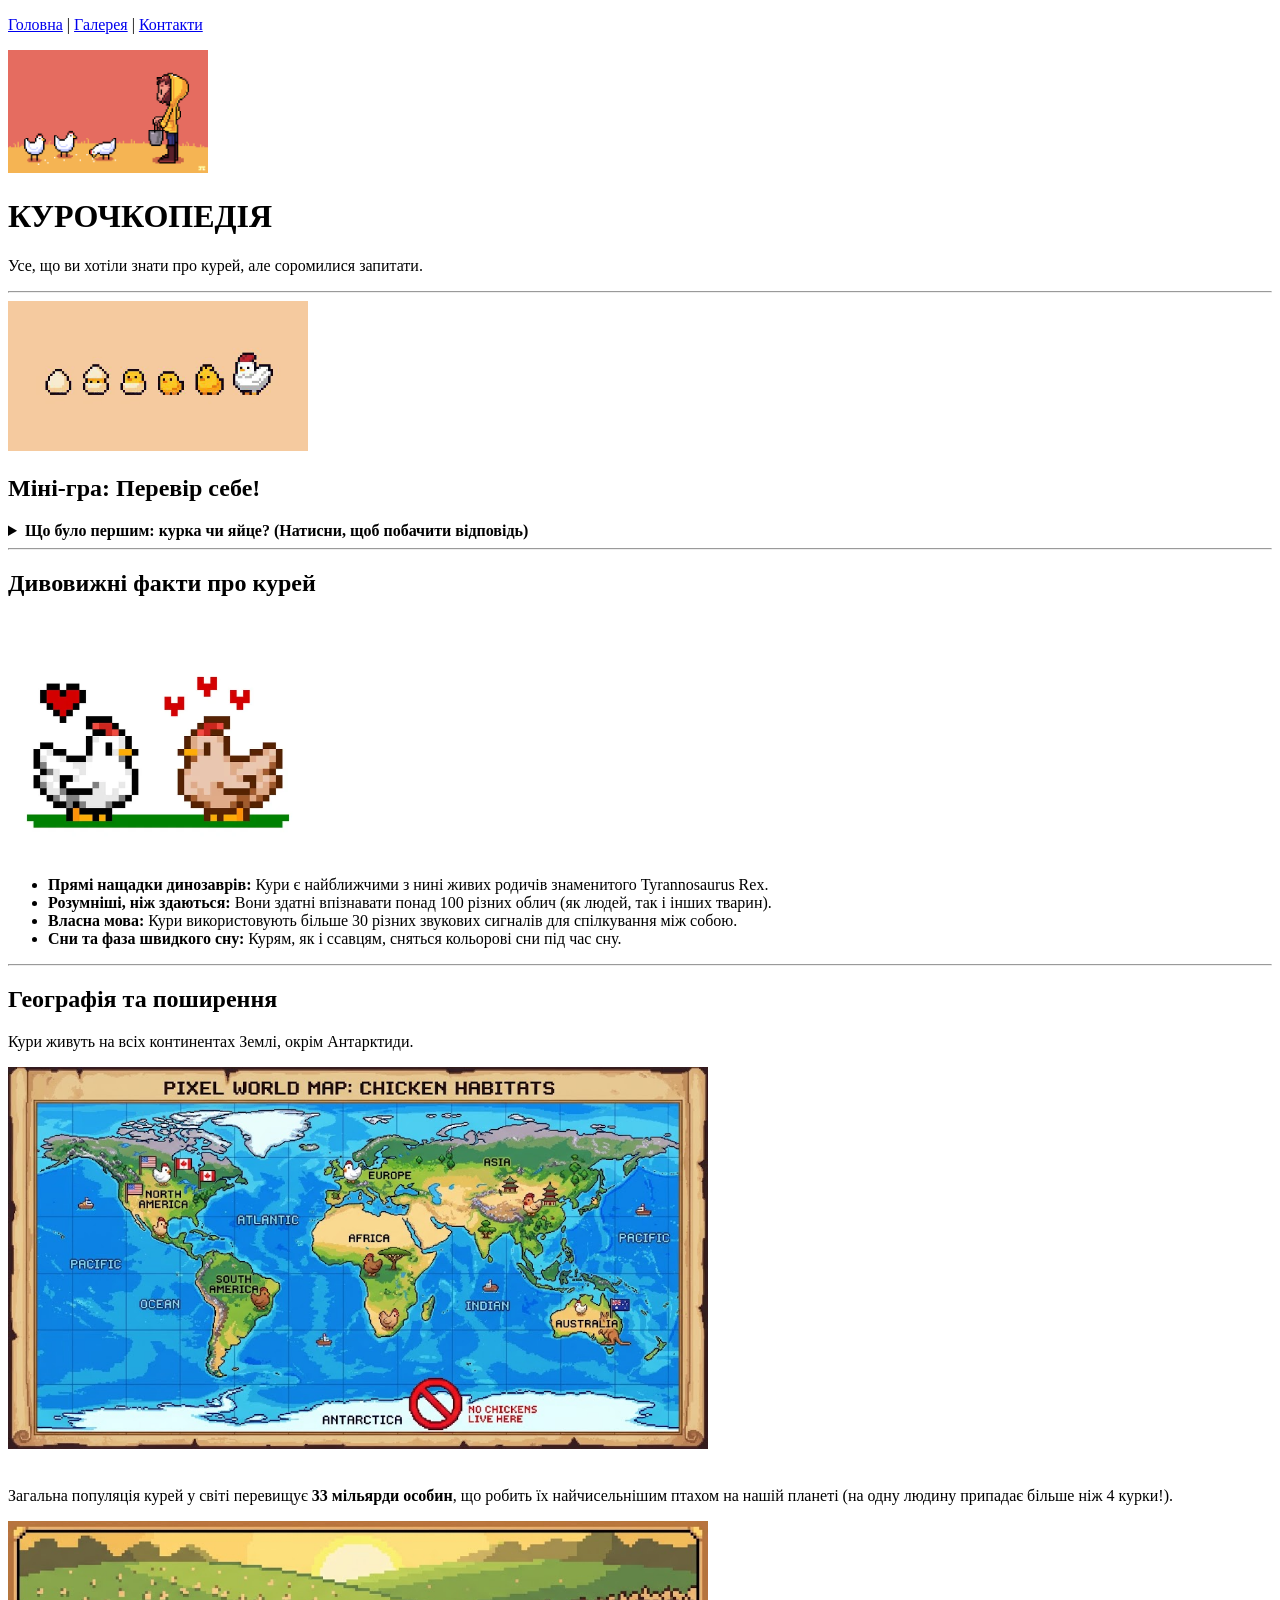
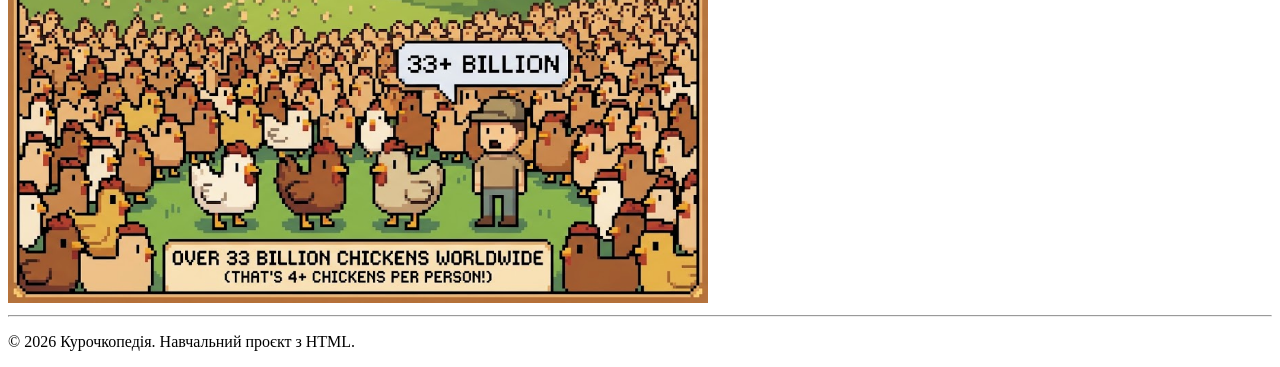
==== Desktop/QA Manual/My ChickenPedia/Pages/index.html @ f238d98d "Фінальний коміт ChickenPedia" ====
<!DOCTYPE html>
<html lang="uk">
<head>
       <!-- Навігація по сайту -->
    <nav>
    <p>
        <a href="index.html">Головна</a> | 
        <a href="gallery.html">Галерея</a> | 
        <a href="contact.html">Контакти</a>
    </p>
    </nav>
    <meta charset="UTF-8">
    <title>Курочкопедія — Головна</title>
</head>
<body>

    <!-- Шапка сайту -->
    <header>
       <img src="Gallery/gif1.gif" alt="Feed chicken" width="200">
        
        <h1>КУРОЧКОПЕДІЯ</h1>
        <p>Усе, що ви хотіли знати про курей, але соромилися запитати.</p>
    </header>

    <hr>

    <!-- Основний контент -->
    <main>
        <img src="Gallery/16.jpg" alt="Процес народження курки" width="300">
        <!-- Секція 1: Вічне питання -->
          <section>
    <h2>Міні-гра: Перевір себе!</h2>
    
    <details>
        <summary><strong>Що було першим: курка чи яйце? (Натисни, щоб побачити відповідь)</strong></summary>
        
        <p>Якщо питання розглядати з позиції еволюційної біології, відповідь проста: <strong>першим було яйце</strong>.</p>
        
        <p>Яйця існували мільйони років до появи курей, а сама перша курка, якщо визначати її як окремий вид, також мала з’явитися в яйці. Давній парадокс виникає лише тоді, коли ми уявляємо появу курки та яйця як дві окремі події без тривалої еволюційної історії між ними.</p>
        
        <p>Насправді природа не працює за принципом «до» і «після» для двох чітко відокремлених видів. Нові види формуються поступово, покоління за поколінням, тому перша курка стала результатом процесу, який почався задовго до появи самої курки.</p>
    </details>
        </section>

        <hr>

        <!-- Секція 2: Дивовижні факти -->
        <section>
            <h2>Дивовижні факти про курей</h2>
            
            <img src="Gallery/4.jpg" alt="Закохані курки" width="300">

            <ul>
                <li><strong>Прямі нащадки динозаврів:</strong> Кури є найближчими з нині живих родичів знаменитого Tyrannosaurus Rex.</li>
                <li><strong>Розумніші, ніж здаються:</strong> Вони здатні впізнавати понад 100 різних облич (як людей, так і інших тварин).</li>
                <li><strong>Власна мова:</strong> Кури використовують більше 30 різних звукових сигналів для спілкування між собою.</li>
                <li><strong>Сни та фаза швидкого сну:</strong> Курям, як і ссавцям, сняться кольорові сни під час сну.</li>
            </ul>
        </section>

        <hr>

        <!-- Секція 3: Географія та поширення -->
        <section>
            <h2>Географія та поширення</h2>

            <p>Кури живуть на всіх континентах Землі, окрім Антарктиди.</p>
            
            <img src="Gallery/5.jfif" alt="Карта поширення курей" width="700">

            <br><br>

            <p>Загальна популяція курей у світі перевищує <strong>33 мільярди особин</strong>, що робить їх найчисельнішим птахом на нашій планеті (на одну людину припадає більше ніж 4 курки!).</p>
            
            <img src="Gallery/6.jfif" alt="Кількість курей у світі" width="700">
        </section>
    </main>

    <hr>

    <!-- Підвал сайту -->
    <footer>
        <p>© 2026 Курочкопедія. Навчальний проєкт з HTML.</p>
    </footer>

</body>
</html>
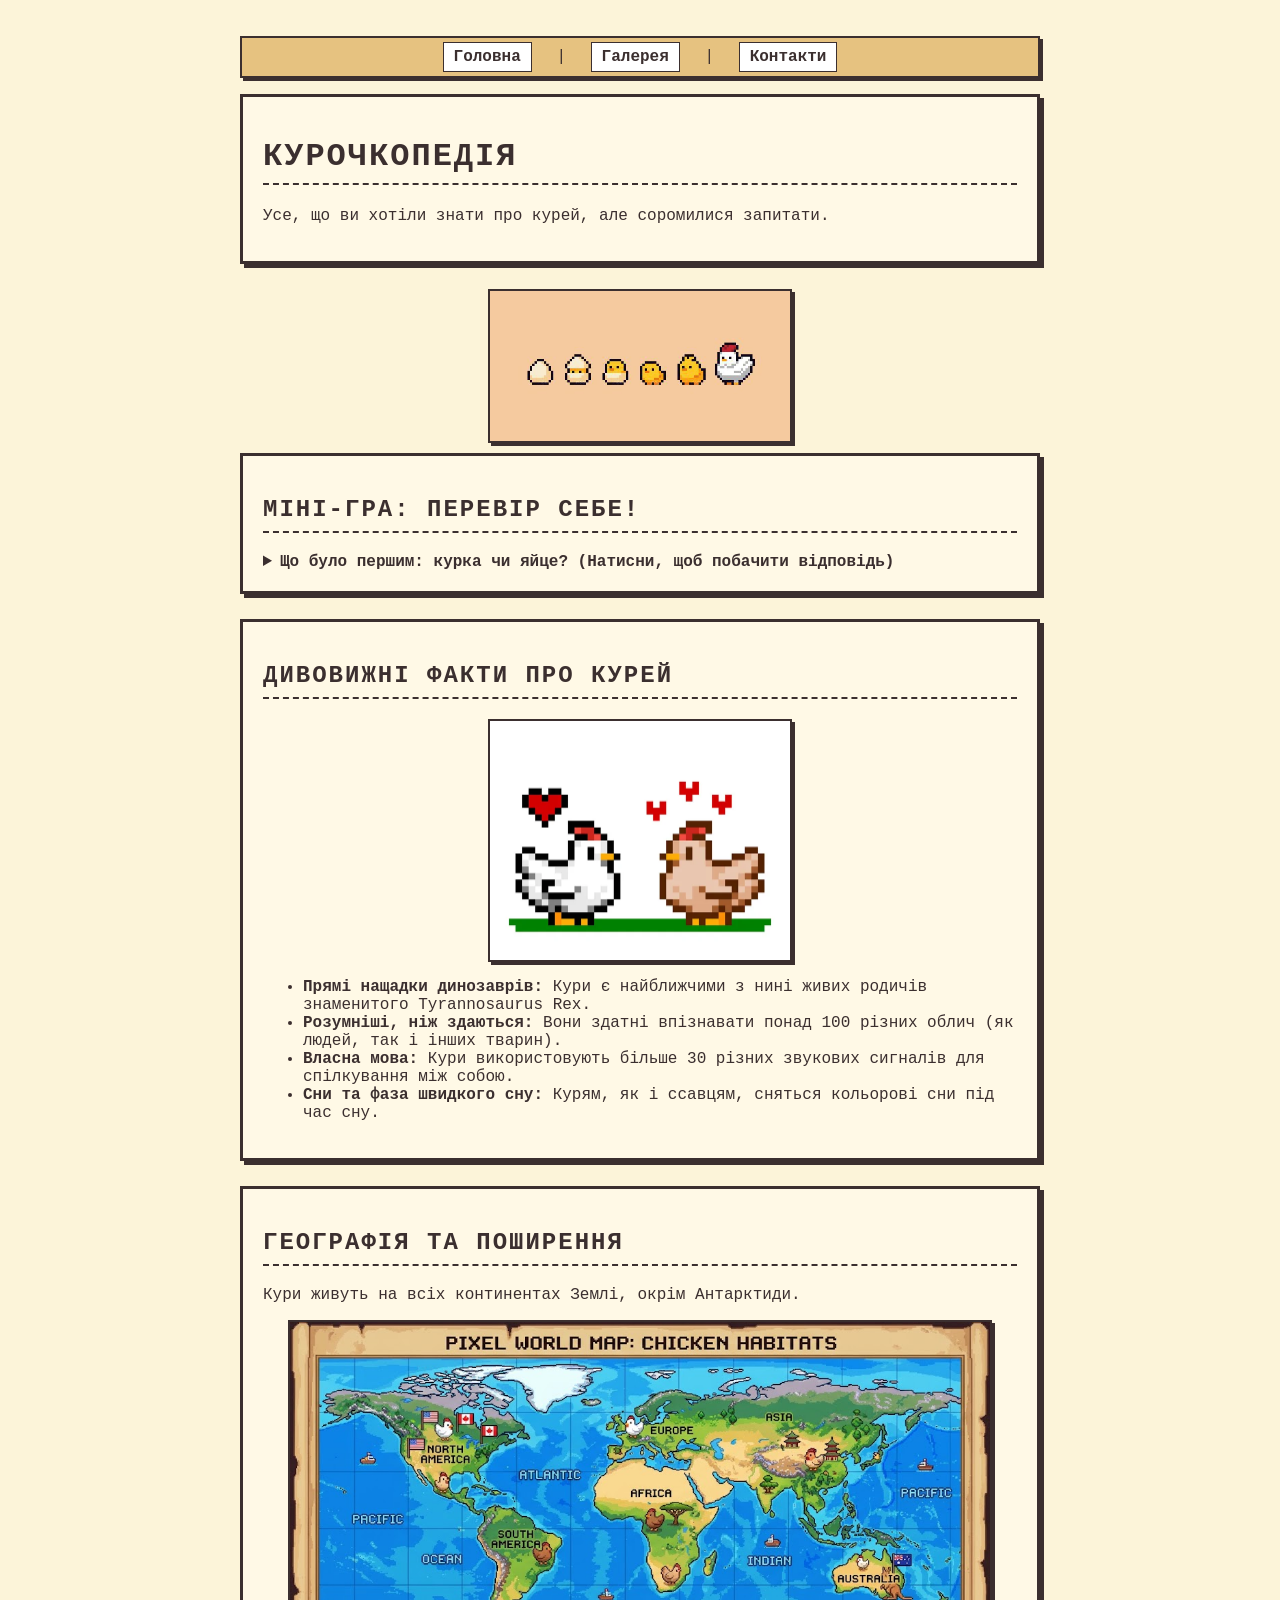
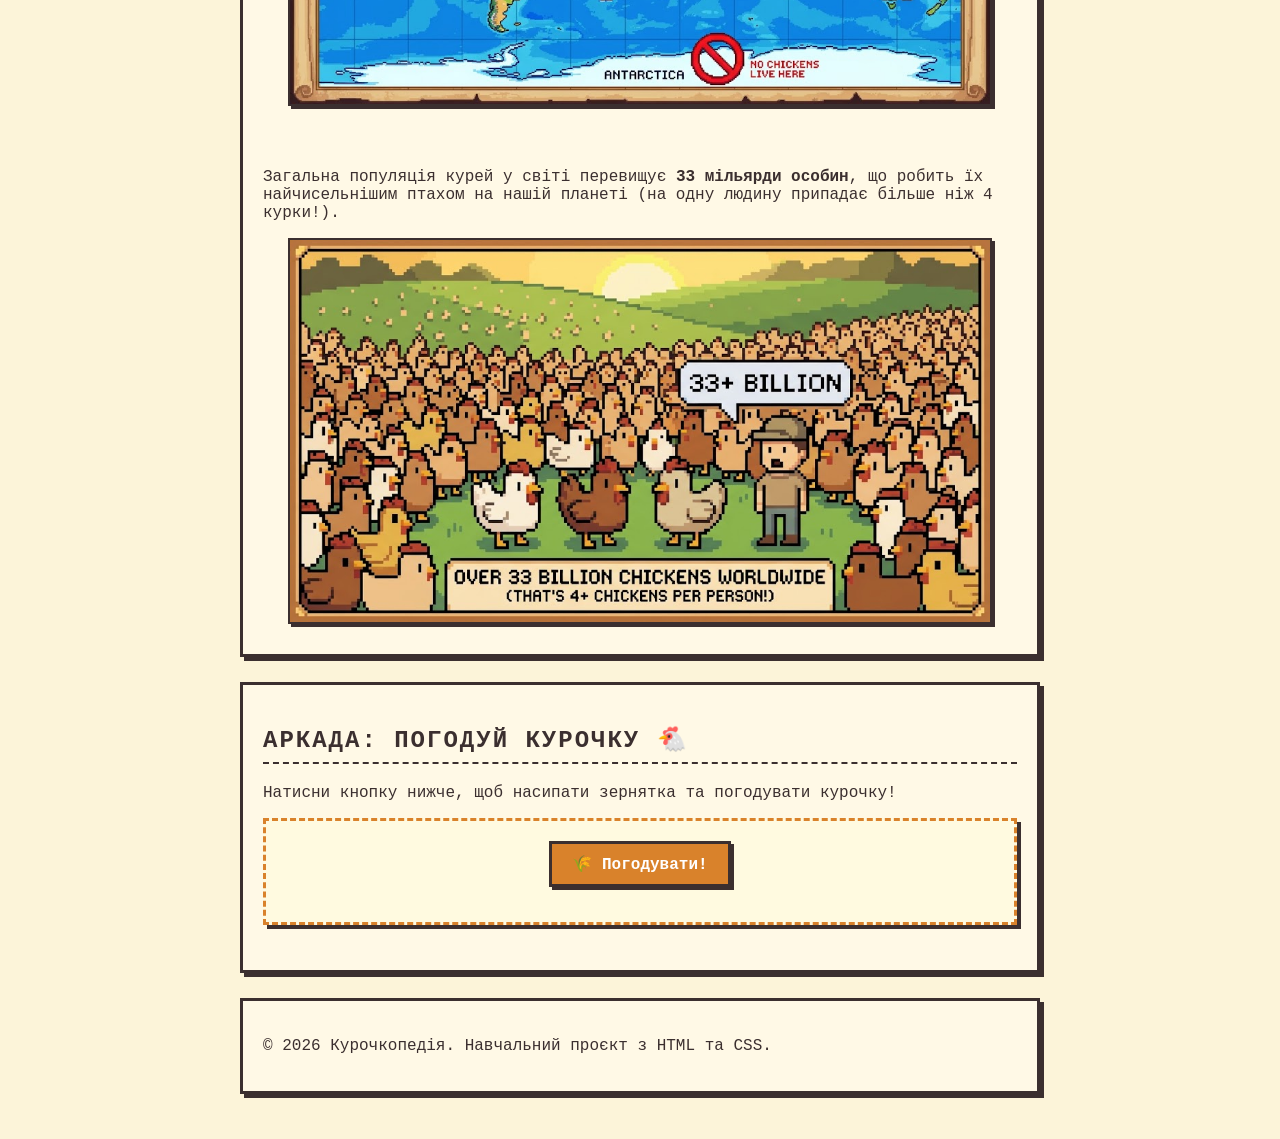
==== commit 45293f60: "Додано піксель-арт стиль, групування селекторів, сітку галереї та міні-гру годування" ====
--- a/Desktop/QA Manual/My ChickenPedia/Pages/index.html
+++ b/Desktop/QA Manual/My ChickenPedia/Pages/index.html
@@ -1,54 +1,52 @@
 <!DOCTYPE html>
 <html lang="uk">
 <head>
-       <!-- Навігація по сайту -->
-    <nav>
-    <p>
-        <a href="index.html">Головна</a> | 
-        <a href="gallery.html">Галерея</a> | 
-        <a href="contact.html">Контакти</a>
-    </p>
-    </nav>
     <meta charset="UTF-8">
     <title>Курочкопедія — Головна</title>
+    <!-- Підключення стилів -->
+    <link rel="stylesheet" href="style.css">
 </head>
 <body>
 
+    <!-- Навігація по сайту -->
+    <nav class="main-nav">
+        <p>
+            <a href="index.html">Головна</a> | 
+            <a href="gallery.html">Галерея</a> | 
+            <a href="contact.html">Контакти</a>
+        </p>
+    </nav>
+
     <!-- Шапка сайту -->
-    <header>
-       <img src="Gallery/gif1.gif" alt="Feed chicken" width="200">
-        
+    <header class="site-header">
         <h1>КУРОЧКОПЕДІЯ</h1>
         <p>Усе, що ви хотіли знати про курей, але соромилися запитати.</p>
     </header>
 
-    <hr>
-
     <!-- Основний контент -->
-    <main>
-        <img src="Gallery/16.jpg" alt="Процес народження курки" width="300">
+    <main class="main-content">
+        <img src="Gallery/16.jpg" alt="Процес народження курки" width="300" class="pixel-img">
+        
         <!-- Секція 1: Вічне питання -->
-          <section>
-    <h2>Міні-гра: Перевір себе!</h2>
-    
-    <details>
-        <summary><strong>Що було першим: курка чи яйце? (Натисни, щоб побачити відповідь)</strong></summary>
-        
-        <p>Якщо питання розглядати з позиції еволюційної біології, відповідь проста: <strong>першим було яйце</strong>.</p>
-        
-        <p>Яйця існували мільйони років до появи курей, а сама перша курка, якщо визначати її як окремий вид, також мала з’явитися в яйці. Давній парадокс виникає лише тоді, коли ми уявляємо появу курки та яйця як дві окремі події без тривалої еволюційної історії між ними.</p>
-        
-        <p>Насправді природа не працює за принципом «до» і «після» для двох чітко відокремлених видів. Нові види формуються поступово, покоління за поколінням, тому перша курка стала результатом процесу, який почався задовго до появи самої курки.</p>
-    </details>
+        <section class="content-section" id="section-quiz">
+            <h2>Міні-гра: Перевір себе!</h2>
+            
+            <details>
+                <summary><strong>Що було першим: курка чи яйце? (Натисни, щоб побачити відповідь)</strong></summary>
+                
+                <p>Якщо питання розглядати з позиції еволюційної біології, відповідь проста: <strong>першим було яйце</strong>.</p>
+                
+                <p>Яйця існували мільйони років до появи курей, а сама перша курка, якщо визначати її як окремий вид, також мала з’явитися в яйці. Давній парадокс виникає лише тоді, коли ми уявляємо появу курки та яйця як дві окремі події без тривалої еволюційної історії між ними.</p>
+                
+                <p>Насправді природа не працює за принципом «до» і «після» для двох чітко відокремлених видів. Нові види формуються поступово, покоління за поколінням, тому перша курка стала результатом процесу, який почався задовго до появи самої курки.</p>
+            </details>
         </section>
 
-        <hr>
-
         <!-- Секція 2: Дивовижні факти -->
-        <section>
+        <section class="content-section" id="section-facts">
             <h2>Дивовижні факти про курей</h2>
             
-            <img src="Gallery/4.jpg" alt="Закохані курки" width="300">
+            <img src="Gallery/4.jpg" alt="Закохані курки" width="300" class="pixel-img">
 
             <ul>
                 <li><strong>Прямі нащадки динозаврів:</strong> Кури є найближчими з нині живих родичів знаменитого Tyrannosaurus Rex.</li>
@@ -58,30 +56,47 @@
             </ul>
         </section>
 
-        <hr>
-
         <!-- Секція 3: Географія та поширення -->
-        <section>
+        <section class="content-section" id="section-geo">
             <h2>Географія та поширення</h2>
 
             <p>Кури живуть на всіх континентах Землі, окрім Антарктиди.</p>
             
-            <img src="Gallery/5.jfif" alt="Карта поширення курей" width="700">
+            <img src="Gallery/5.jfif" alt="Карта поширення курей" width="700" class="pixel-img">
 
             <br><br>
 
             <p>Загальна популяція курей у світі перевищує <strong>33 мільярди особин</strong>, що робить їх найчисельнішим птахом на нашій планеті (на одну людину припадає більше ніж 4 курки!).</p>
             
-            <img src="Gallery/6.jfif" alt="Кількість курей у світі" width="700">
+            <img src="Gallery/6.jfif" alt="Кількість курей у світі" width="700" class="pixel-img">
+        </section>
+
+        <!-- Секція 4: Інтерактивна міні-гра "Погодуй курочку" -->
+        <section class="content-section" id="feeding-game">
+            <h2>Аркада: Погодуй курочку 🐔</h2>
+            <p>Натисни кнопку нижче, щоб насипати зернятка та погодувати курочку!</p>
+            
+            <div class="game-container">
+                <button class="pixel-btn" id="feed-btn" onclick="feedChicken()">🌾 Погодувати!</button>
+                <div id="feed-result"></div>
+            </div>
         </section>
     </main>
 
-    <hr>
-
     <!-- Підвал сайту -->
-    <footer>
-        <p>© 2026 Курочкопедія. Навчальний проєкт з HTML.</p>
+    <footer class="site-footer">
+        <p>© 2026 Курочкопедія. Навчальний проєкт з HTML та CSS.</p>
     </footer>
 
+    <!-- Скрипт для анімації годування -->
+    <script>
+        function feedChicken() {
+            const resultDiv = document.getElementById('feed-result');
+            resultDiv.innerHTML = `
+                <p><strong>Курка щасливо дзьобає зерно! Дякуємо за смаколик! 🐣</strong></p>
+                <img src="Gallery/gif1.gif" alt="Курочка їсть" width="220" class="pixel-img">
+            `;
+        }
+    </script>
 </body>
 </html>
--- a/Desktop/QA Manual/My ChickenPedia/Pages/style.css
+++ b/Desktop/QA Manual/My ChickenPedia/Pages/style.css
@@ -0,0 +1,124 @@
+/* Піксель-арт стиль для Курочкопедії */
+body {
+    background-color: #fcf4d9;
+    color: #3b2f2f;
+    font-family: 'Courier New', Courier, monospace;
+    max-width: 800px;
+    margin: 0 auto;
+    padding: 20px;
+}
+
+/* Об'єднання селекторів для блоків */
+header, section, footer, .game-container {
+    background-color: #fff9e6;
+    border: 3px solid #3b2f2f;
+    box-shadow: 4px 4px 0px #3b2f2f;
+    padding: 20px;
+    margin-bottom: 25px;
+}
+
+/* Об'єднання селекторів для всіх заголовків (від h1 до h6) */
+h1, h2, h3, h4, h5, h6 {
+    text-transform: uppercase;
+    letter-spacing: 2px;
+    border-bottom: 2px dashed #3b2f2f;
+    padding-bottom: 8px;
+    color: #3b2f2f;
+}
+
+/* Навігація */
+nav p {
+    background-color: #e6c280;
+    border: 2px solid #3b2f2f;
+    padding: 10px;
+    text-align: center;
+    box-shadow: 3px 3px 0px #3b2f2f;
+}
+
+nav a {
+    color: #3b2f2f;
+    font-weight: bold;
+    text-decoration: none;
+    margin: 0 15px;
+    padding: 5px 10px;
+    background-color: #fff;
+    border: 1px solid #3b2f2f;
+}
+
+nav a:hover {
+    background-color: #ffcc66;
+}
+
+/* Зображення з рамкою */
+img {
+    border: 2px solid #3b2f2f;
+    box-shadow: 3px 3px 0px #3b2f2f;
+    background-color: #fff;
+    margin: 10px 0;
+}
+
+/* Міні-гра */
+.game-container {
+    text-align: center;
+    background-color: #fffae0;
+    border: 3px dashed #d9822b;
+}
+
+.pixel-btn {
+    background-color: #d9822b;
+    color: white;
+    font-family: 'Courier New', Courier, monospace;
+    font-size: 16px;
+    font-weight: bold;
+    border: 3px solid #3b2f2f;
+    padding: 10px 20px;
+    cursor: pointer;
+    box-shadow: 3px 3px 0px #3b2f2f;
+}
+
+.pixel-btn:active {
+    transform: translate(2px, 2px);
+    box-shadow: 1px 1px 0px #3b2f2f;
+}
+
+#feed-result {
+    margin-top: 15px;
+}
+
+/* Вирівнювання всіх картинок по центру ТІЛЬКИ на головній сторінці */
+body:has(#section-quiz) img,
+body:has(#section-facts) img,
+body:has(#section-geo) img,
+body:has(#feeding-game) img {
+    display: block;
+    margin-left: auto;
+    margin-right: auto;
+}
+
+/* Сітка галереї: 2 картинки в рядок */
+.gallery-grid {
+    display: flex;
+    flex-wrap: wrap;
+    gap: 20px; /* Відстань між картками */
+    justify-content: center; /* Вирівнювання по центру */
+    margin-top: 15px;
+}
+
+.gallery-card {
+    flex: 0 1 calc(50% - 20px); /* Рівно 2 елементи в рядок з урахуванням відступів */
+    box-sizing: border-box;
+    text-align: center;
+}
+
+.gallery-card img {
+    width: 100%; /* Картинка підлаштовується під свій блок */
+    height: auto;
+    display: block;
+}
+
+/* Для мобільних екранів: якщо екран вузький, картинки стають по 1 в рядок */
+@media (max-width: 600px) {
+    .gallery-card {
+        flex: 0 1 100%;
+    }
+}
